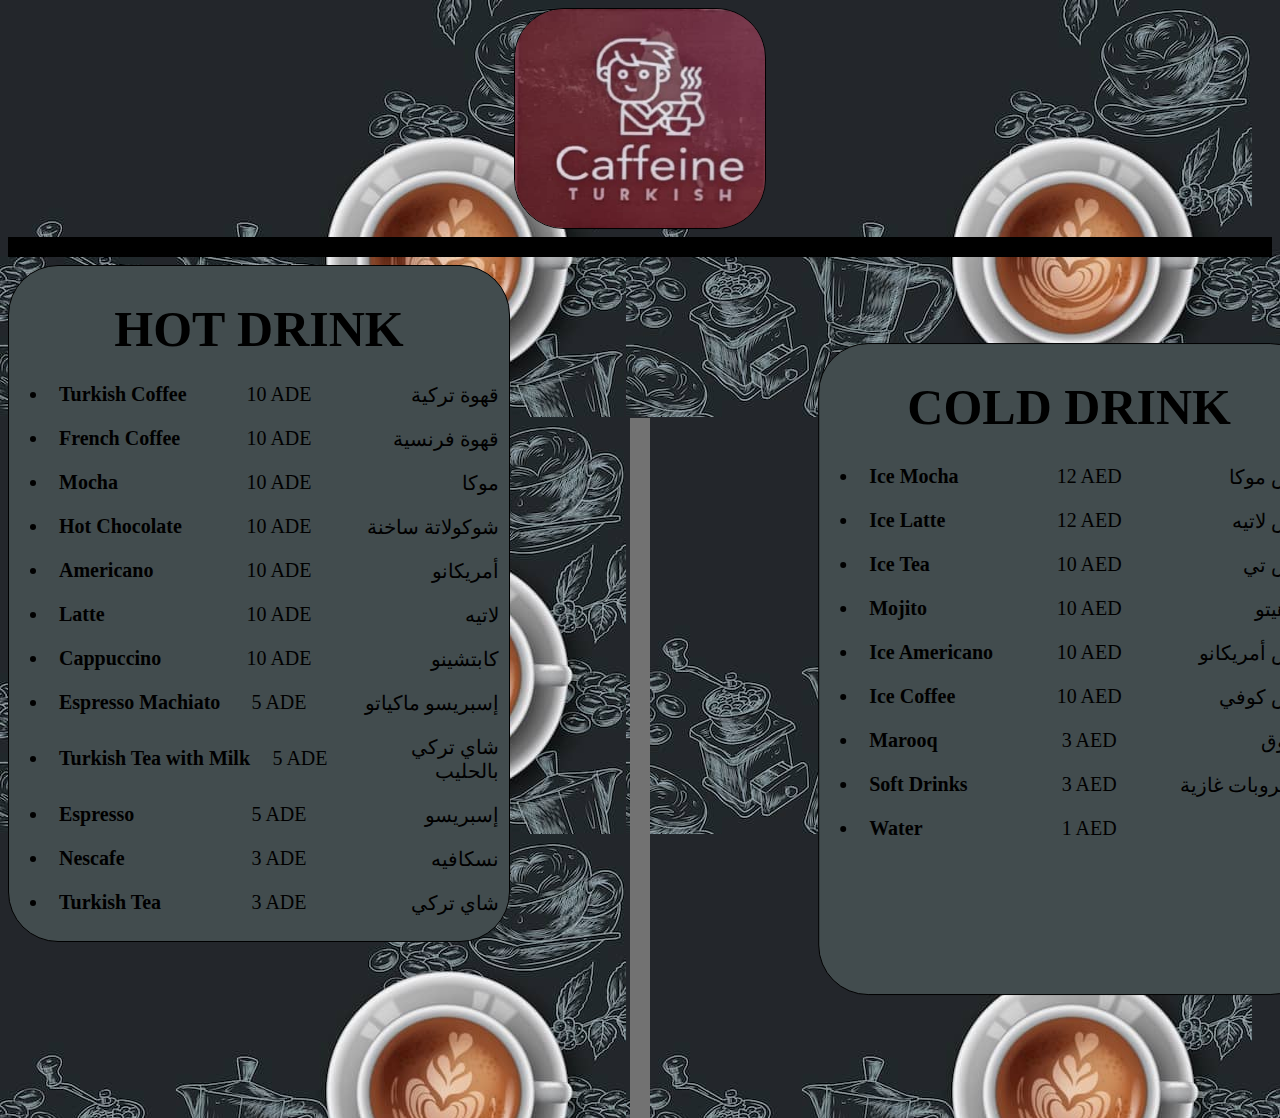
==== index.html @ 0cd72508 "Add files via upload" ====
<!DOCTYPE html>
<html lang="en">

<head>
    <meta charset="UTF-8">
    <meta name="viewport" content="width=device-width, initial-scale=1.0">

    <title>Document</title>
    <link rel="stylesheet" href="hi.css">
</head>

<body background="phto\WhatsApp Image 2024-10-23 at 21.57.50_7aa2dacf.jpg">
    <div class="brand">
        <img src="phto\WhatsApp Image 2024-10-23 at 16.00.23_485604f9.jpg" alt="brand">
    </div>
    <hr>

    <div class="hot_drink">
        <h1>HOT DRINK</h1>
        <ul>
            <li>
                <div class="item-container">
                    <span class="english">Turkish Coffee</span>
                    <span class="price">10 ADE</span>
                    <span class="arabic">قهوة تركية</span>
                </div>
            </li>
            <li>
                <div class="item-container">
                    <span class="english">French Coffee</span>
                    <span class="price">10 ADE</span>
                    <span class="arabic">قهوة فرنسية</span>
                </div>
            </li>
            <li>
                <div class="item-container">
                    <span class="english">Mocha</span>
                    <span class="price">10 ADE</span>
                    <span class="arabic">موكا</span>
                </div>
            </li>
            <li>
                <div class="item-container">
                    <span class="english">Hot Chocolate</span>
                    <span class="price">10 ADE</span>
                    <span class="arabic">شوكولاتة ساخنة</span>
                </div>
            </li>
            <li>
                <div class="item-container">
                    <span class="english">Americano </span>
                    <span class="price">10 ADE</span>
                    <span class="arabic">أمريكانو </span>
                </div>
            </li>
            <li>
                <div class="item-container">
                    <span class="english">Latte </span>
                    <span class="price">10 ADE</span>
                    <span class="arabic">لاتيه</span>
                </div>
            </li>
            <li>
                <div class="item-container">
                    <span class="english">Cappuccino</span>
                    <span class="price">10 ADE</span>
                    <span class="arabic">كابتشينو</span>
                </div>
            </li>

            <li>
                <div class="item-container">
                    <span class="english">Espresso Machiato</span>
                    <span class="price">5 ADE</span>
                    <span class="arabic">إسبريسو ماكياتو</span>
                </div>
            </li>
            <li>
                <div class="item-container">
                    <span class="english">Turkish Tea with Milk</span>
                    <span class="price">5 ADE</span>
                    <span class="arabic">شاي تركي بالحليب</span>
                </div>
            </li>
            <li>
                <div class="item-container">
                    <span class="english">Espresso</span>
                    <span class="price">5 ADE</span>
                    <span class="arabic">إسبريسو</span>
                </div>
            </li>

            <li>
                <div class="item-container">
                    <span class="english">Nescafe</span>
                    <span class="price">3 ADE</span>
                    <span class="arabic">نسكافيه</span>
                </div>
            </li>
            <li>
                <div class="item-container">
                    <span class="english">Turkish Tea</span>
                    <span class="price">3 ADE</span>
                    <span class="arabic">شاي تركي</span>
                </div>
            </li>
        </ul>

    </div>


    <div class="am"></div>
    <div class="cold-drink">
        <h1>COLD DRINK</h1>
        <ul>
            <li>
                <div class="item-container">
                    <span class="english">Ice Mocha</span>
                    <span class="price">12 AED</span>
                    <span class="arabic">آيس موكا</span>
                </div>
            </li>
            <li>
                <div class="item-container">
                    <span class="english">Ice Latte</span>
                    <span class="price">12 AED</span>
                    <span class="arabic">آيس لاتيه</span>
                </div>
            </li>
            <li>
                <div class="item-container">
                    <span class="english">Ice Tea</span>
                    <span class="price">10 AED</span>
                    <span class="arabic">آيس تي</span>
                </div>
            </li>
            <li>
                <div class="item-container">
                    <span class="english">Mojito</span>
                    <span class="price">10 AED</span>
                    <span class="arabic">موهيتو</span>
                </div>
            </li>
            <li>
                <div class="item-container">
                    <span class="english">Ice Americano</span>
                    <span class="price">10 AED</span>
                    <span class="arabic">آيس أمريكانو</span>
                </div>
            </li>
            <li>
                <div class="item-container">
                    <span class="english">Ice Coffee</span>
                    <span class="price">10 AED</span>
                    <span class="arabic">آيس كوفي</span>
                </div>
            </li>
            <li>
                <div class="item-container">
                    <span class="english">Marooq</span>
                    <span class="price">3 AED</span>
                    <span class="arabic">مروق</span>
                </div>
            </li>
            <li>
                <div class="item-container">
                    <span class="english">Soft Drinks</span>
                    <span class="price">3 AED</span>
                    <span class="arabic">مشروبات غازية</span>
                </div>
            </li>
            <li>
                <div class="item-container">
                    <span class="english">Water</span>
                    <span class="price">1 AED</span>
                    <span class="arabic">ماء</span>
                </div>
            </li>
        </ul>

    </div>
</body>



</html>
---- hi.css ----
.brand img {
    width: 250px;
    height: auto;
    border: 1px solid;
    border-radius: 50px;
    display: block;
    margin: 0 auto;
}

hr {
    border: #000000;
    height: 20px;
    background-color: #000000;
}

.hot_drink {
    background: #424C4E;
    width: 500px;
    border: 1px solid;
    border-radius: 50px;
}

.hot_drink h1 {
    text-align: center;
    font-size: 50px;
    margin-bottom: -1px;
}

.hot_drink li {
    font-size: 20px;
}

.item-container {
    display: flex;
    justify-content: space-between;
    align-items: center;
    padding: 10px;
}

.english {
    flex: 1;
    text-align: left;
    font-weight: bold;
    white-space: nowrap;
}

.price {
    flex: 0 0 100px;
    text-align: center;
}

.arabic {
    flex: 1;
    text-align: right;
}

.am {
    position: absolute;
    border-left: 20px solid #727272;
    height: 700px;
    top: 90%;
    left: 50%;
    transform: translate(-50%, -56%);
}

.cold-drink {
    background: #424C4E;
    width: 500px;
    height: 650px;
    border-radius: 50px;
    position: absolute;
    top: 45%;
    left: 60%;
    transform: translate(10%, -9.5%);
    border: 1px solid;
    font-size: 20px;
}

.cold-drink h1 {
    text-align: center;
    font-size: 50px;
    margin-bottom: -1px;
}

.item-containe {
    display: flex;
    justify-content: space-between;
    align-items: center;
    padding: 10px;
}

.englis {
    flex: 1;
    text-align: left;
    font-weight: bold;
    white-space: nowrap;
}

.pric {
    flex: 0 0 100px;
    text-align: center;
}

.arabi {
    flex: 1;
    text-align: right;
}
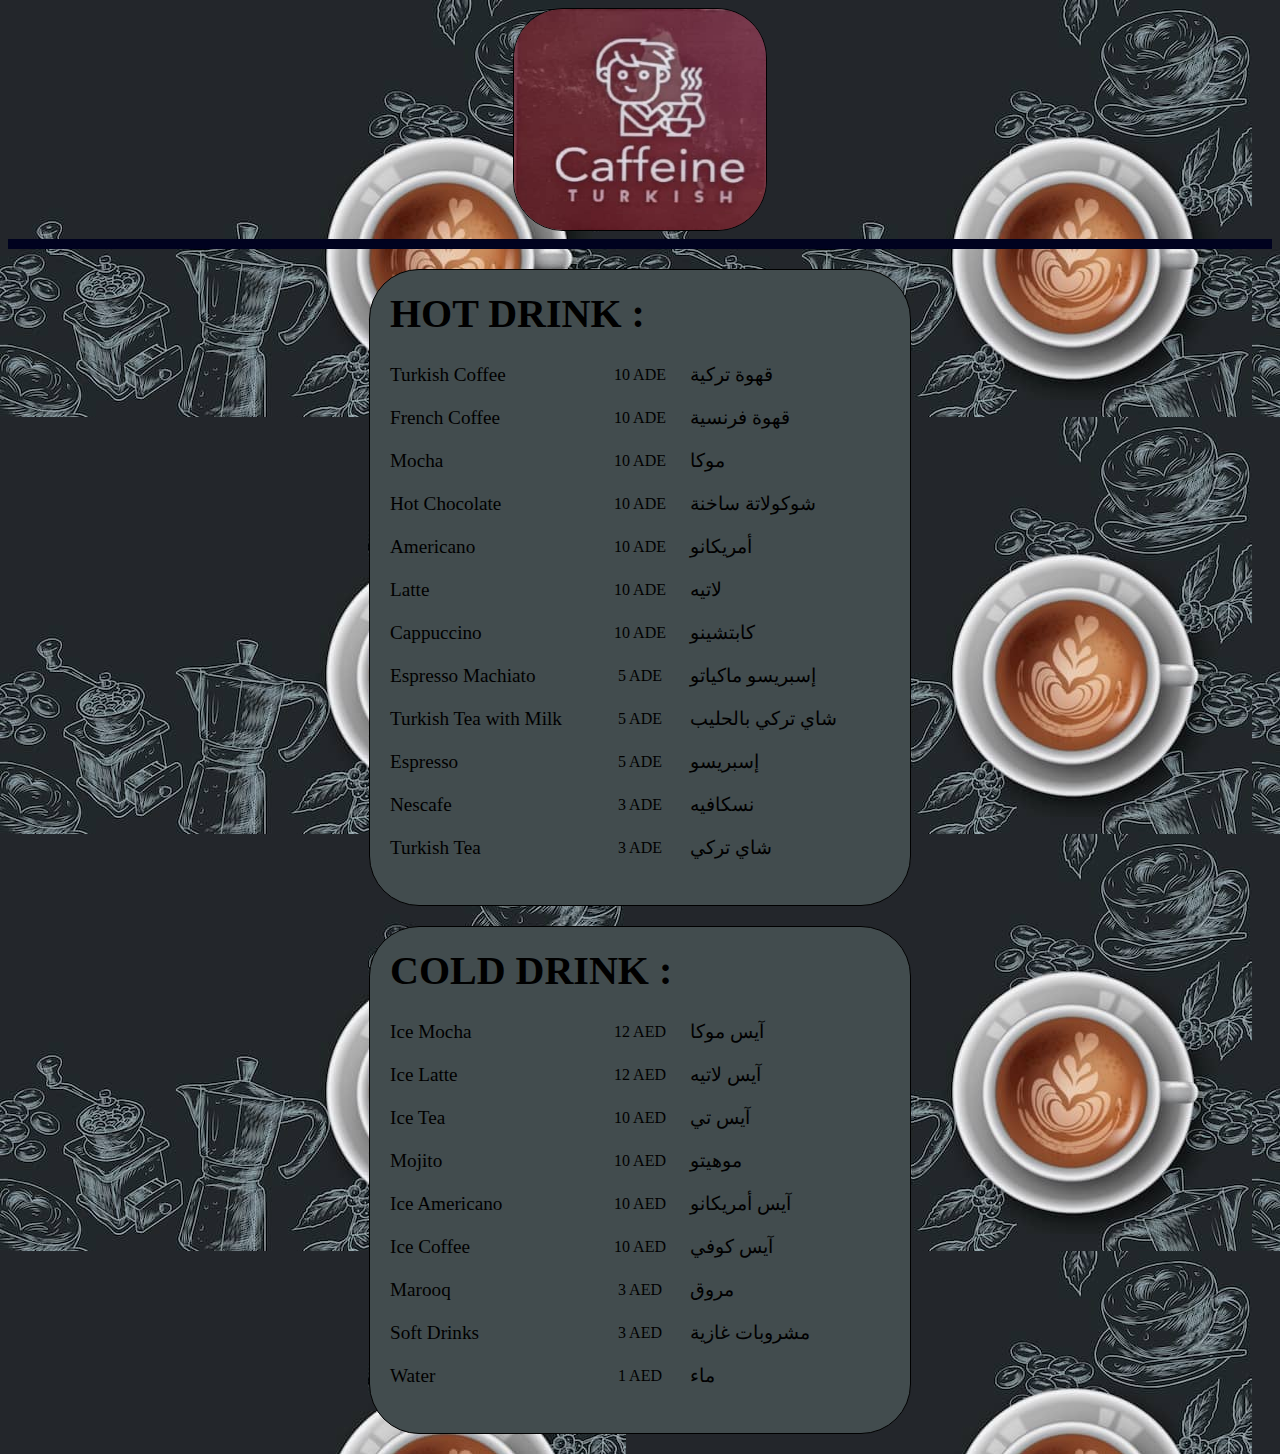
==== commit 27496660: "Update index.html" ====
--- a/index.html
+++ b/index.html
@@ -16,7 +16,7 @@
     <hr>
 
     <div class="hot_drink">
-        <h1>HOT DRINK</h1>
+        <h1>HOT DRINK :</h1>
         <ul>
             <li>
                 <div class="item-container">
@@ -111,7 +111,7 @@
 
     <div class="am"></div>
     <div class="cold-drink">
-        <h1>COLD DRINK</h1>
+        <h1>COLD DRINK :</h1>
         <ul>
             <li>
                 <div class="item-container">
@@ -183,4 +183,4 @@
 
 
 
-</html>+</html>
--- a/hi.css
+++ b/hi.css
@@ -1,6 +1,6 @@
 .brand img {
-    width: 250px;
-    height: auto;
+    width: 20%;
+    height: 20%;
     border: 1px solid;
     border-radius: 50px;
     display: block;
@@ -8,100 +8,91 @@
 }
 
 hr {
-    border: #000000;
-    height: 20px;
-    background-color: #000000;
+    border: none;
+    height: 10px;
+    background-color: #00021f;
 }
 
-.hot_drink {
+.hot_drink,
+.cold-drink {
     background: #424C4E;
-    width: 500px;
+    width: 80%;
+    max-width: 500px;
+    margin: 20px auto;
     border: 1px solid;
     border-radius: 50px;
+    padding: 20px;
 }
 
-.hot_drink h1 {
-    text-align: center;
-    font-size: 50px;
-    margin-bottom: -1px;
+.hot_drink h1,
+.cold-drink h1 {
+    margin-top: 0;
+    font-size: 2.5rem;
+    margin-bottom: 0;
 }
 
-.hot_drink li {
-    font-size: 20px;
+.hot_drink ul,
+.cold-drink ul {
+    padding-left: 0;
+    list-style: none;
 }
 
 .item-container {
     display: flex;
     justify-content: space-between;
     align-items: center;
-    padding: 10px;
+    padding: 10px 0;
+    border-bottom: 1px solid #ddd;
 }
 
-.english {
+.item-container:last-child {
+    border-bottom: none;
+}
+
+.english,
+.arabic {
     flex: 1;
-    text-align: left;
-    font-weight: bold;
-    white-space: nowrap;
+    font-size: 1.2rem;
 }
 
 .price {
-    flex: 0 0 100px;
+    flex: 0 0 20%;
     text-align: center;
 }
 
-.arabic {
-    flex: 1;
-    text-align: right;
+
+/* Media queries */
+
+@media (max-width: 768px) {
+    .brand img {
+        width: 80%;
+    }
+    .hot_drink h1,
+    .cold-drink h1 {
+        font-size: 2rem;
+    }
+    .english,
+    .arabic {
+        font-size: 1rem;
+    }
+    .price {
+        flex: 0 0 30%;
+    }
 }
 
-.am {
-    position: absolute;
-    border-left: 20px solid #727272;
-    height: 700px;
-    top: 90%;
-    left: 50%;
-    transform: translate(-50%, -56%);
+@media (max-width: 480px) {
+    .brand img {
+        width: 90%;
+    }
+    .hot_drink h1,
+    .cold-drink h1 {
+        font-size: 1.5rem;
+    }
+    .english,
+    .arabic {
+        font-size: 0.9rem;
+    }
+    .price {
+        flex: 0 0 40%;
+    }
 }
-
-.cold-drink {
-    background: #424C4E;
-    width: 500px;
-    height: 650px;
-    border-radius: 50px;
-    position: absolute;
-    top: 45%;
-    left: 60%;
-    transform: translate(10%, -9.5%);
-    border: 1px solid;
-    font-size: 20px;
-}
-
-.cold-drink h1 {
-    text-align: center;
-    font-size: 50px;
-    margin-bottom: -1px;
-}
-
-.item-containe {
-    display: flex;
-    justify-content: space-between;
-    align-items: center;
-    padding: 10px;
-}
-
-.englis {
-    flex: 1;
-    text-align: left;
-    font-weight: bold;
-    white-space: nowrap;
-}
-
-.pric {
-    flex: 0 0 100px;
-    text-align: center;
-}
-
-.arabi {
-    flex: 1;
-    text-align: right;
-}